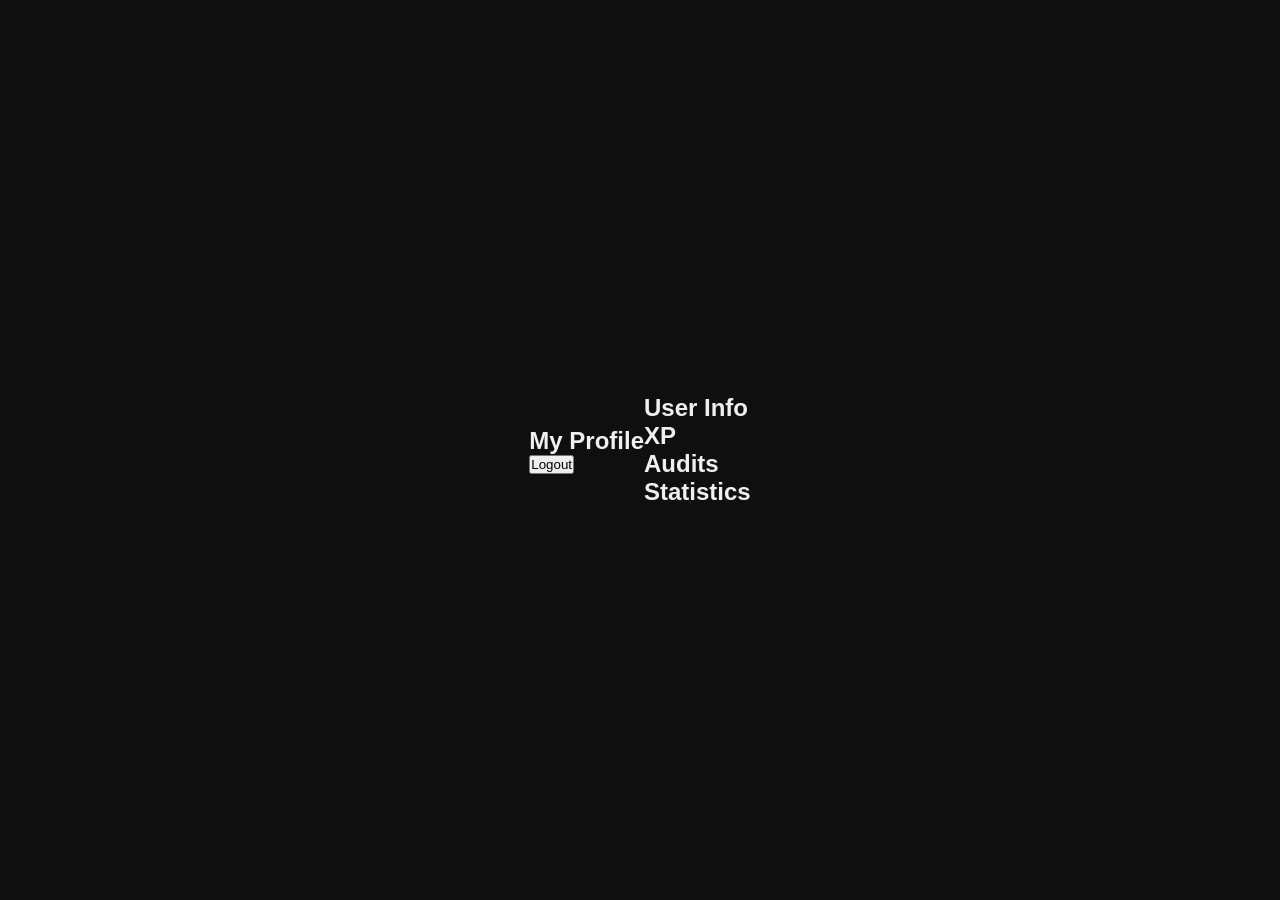
==== web/profile.html @ bc16f201 "feat(profile): add profile page HTML structure" ====
<!DOCTYPE html>
<html lang="en">
  <head>
    <meta charset="UTF-8" />
    <meta name="viewport" content="width=device-width, initial-scale=1.0" />
    <title>Profile</title>
    <link rel="stylesheet" href="css/style.css" />
  </head>
  <body>
    <header>
      <h1>My Profile</h1>
      <button onclick="logout()">Logout</button>
    </header>

    <main>
      <section id="user-info">
        <h2>User Info</h2>
      </section>

      <section id="xp">
        <h2>XP</h2>
      </section>

      <section id="audits">
        <h2>Audits</h2>
      </section>

      <section id="graphs">
        <h2>Statistics</h2>
      </section>
    </main>

    <script src="../js/auth.js"></script>
    <script src="../js/queries.js"></script>
    <script src="../js/profile.js"></script>
    <script src="../js/graphs.js"></script>
  </body>
</html>
---- web/css/style.css ----
* {
  margin: 0;
  padding: 0;
  box-sizing: border-box;
}

body {
  min-height: 100vh;
  display: flex;
  align-items: center;
  justify-content: center;
  background-color: #0f0f0f;
  font-family: 'Segoe UI', sans-serif;
  color: #f0f0f0;
}

.login-container {
  background-color: #1a1a1a;
  padding: 2.5rem 2rem;
  border-radius: 8px;
  width: 100%;
  max-width: 380px;
  display: flex;
  flex-direction: column;
  gap: 1.5rem;
}

h1 {
  font-size: 1.5rem;
  font-weight: 600;
  text-align: center;
}

form {
  display: flex;
  flex-direction: column;
  gap: 1rem;
}

input {
  padding: 0.75rem 1rem;
  border-radius: 6px;
  border: 1px solid #2e2e2e;
  background-color: #111;
  color: #f0f0f0;
  font-size: 0.95rem;
  outline: none;
  transition: border-color 0.2s;
}

input:focus {
  border-color: #555;
}

button[type='submit'] {
  padding: 0.75rem;
  border-radius: 6px;
  border: none;
  background-color: #f0f0f0;
  color: #0f0f0f;
  font-size: 0.95rem;
  font-weight: 600;
  cursor: pointer;
  transition: background-color 0.2s;
}

button[type='submit']:hover {
  background-color: #d4d4d4;
}

.error {
  color: #e05555;
  font-size: 0.85rem;
  text-align: center;
}

.hidden {
  display: none;
}
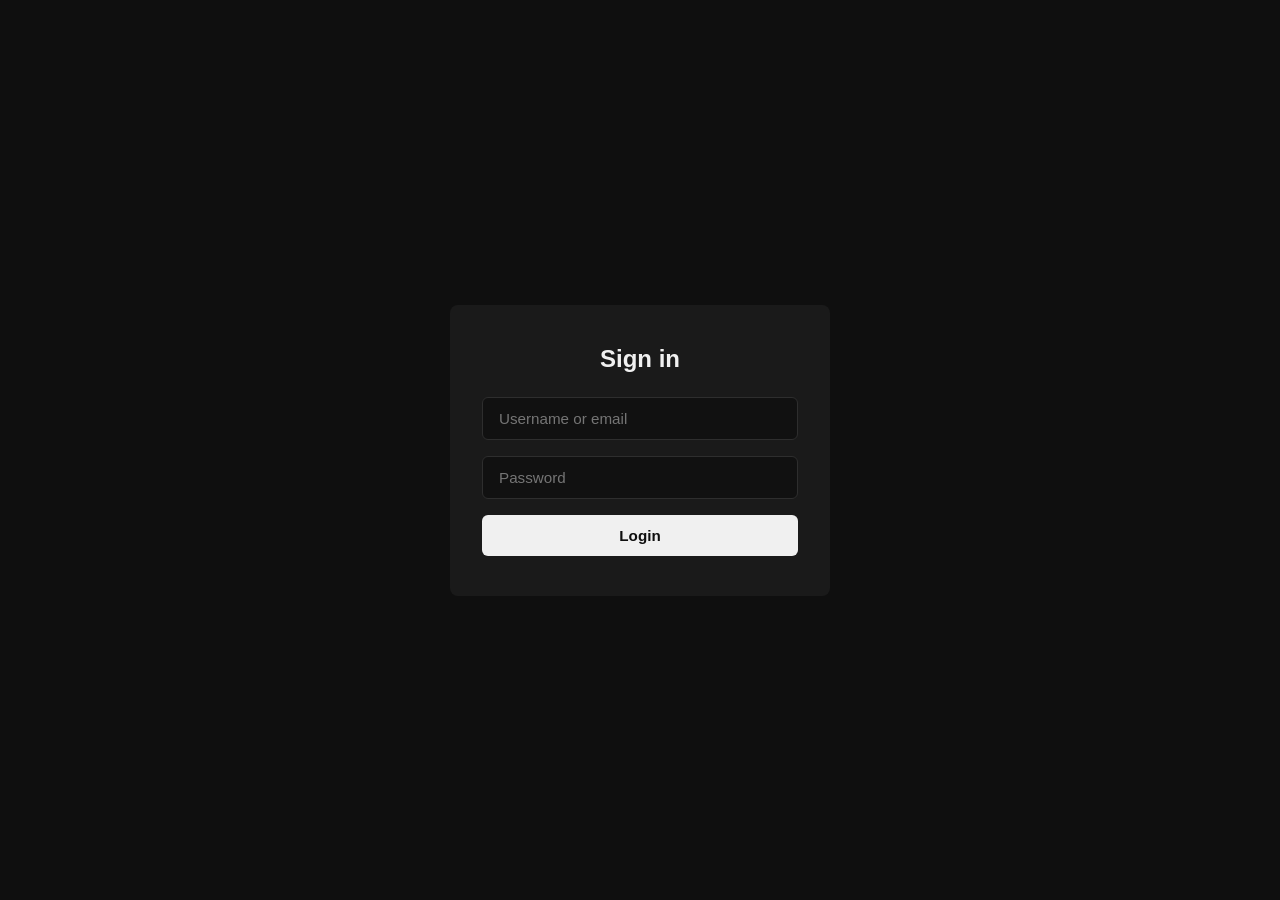
==== commit fcf43b9a: "feat(ui): display info sections in a 3-column grid" ====
--- a/web/profile.html
+++ b/web/profile.html
@@ -13,17 +13,19 @@
     </header>
 
     <main>
-      <section id="user-info">
-        <h2>User Info</h2>
-      </section>
+      <div class="info-grid">
+        <section id="user-info">
+          <h2>User Info</h2>
+        </section>
 
-      <section id="xp">
-        <h2>XP</h2>
-      </section>
+        <section id="xp">
+          <h2>XP</h2>
+        </section>
 
-      <section id="audits">
-        <h2>Audits</h2>
-      </section>
+        <section id="audits">
+          <h2>Audits</h2>
+        </section>
+      </div>
 
       <section id="graphs">
         <h2>Statistics</h2>
--- a/web/css/style.css
+++ b/web/css/style.css
@@ -6,12 +6,15 @@
 
 body {
   min-height: 100vh;
+  background-color: #0f0f0f;
+  font-family: 'Segoe UI', sans-serif;
+  color: #f0f0f0;
+}
+
+body.login-page {
   display: flex;
   align-items: center;
   justify-content: center;
-  background-color: #0f0f0f;
-  font-family: 'Segoe UI', sans-serif;
-  color: #f0f0f0;
 }
 
 .login-container {
@@ -77,3 +80,87 @@
 .hidden {
   display: none;
 }
+
+/* --- Profile page --- */
+
+header {
+  position: fixed;
+  top: 0;
+  left: 0;
+  right: 0;
+  display: flex;
+  align-items: center;
+  justify-content: space-between;
+  padding: 1rem 2rem;
+  background-color: #1a1a1a;
+  border-bottom: 1px solid #2e2e2e;
+}
+
+header h1 {
+  font-size: 1.2rem;
+  font-weight: 600;
+}
+
+header button {
+  padding: 0.5rem 1rem;
+  border-radius: 6px;
+  border: 1px solid #2e2e2e;
+  background-color: transparent;
+  color: #f0f0f0;
+  font-size: 0.85rem;
+  cursor: pointer;
+  transition: background-color 0.2s;
+}
+
+header button:hover {
+  background-color: #2e2e2e;
+}
+
+main {
+  margin: 5rem auto 2rem;
+  padding: 2rem;
+  display: flex;
+  flex-direction: column;
+  gap: 2rem;
+  max-width: 900px;
+  width: 100%;
+}
+
+.info-grid {
+  display: grid;
+  grid-template-columns: repeat(3, 1fr);
+  gap: 1.5rem;
+}
+
+section {
+  background-color: #1a1a1a;
+  border-radius: 8px;
+  padding: 1.5rem;
+  display: flex;
+  flex-direction: column;
+  gap: 0.75rem;
+}
+
+section h2 {
+  font-size: 1rem;
+  font-weight: 600;
+  color: #aaa;
+  text-transform: uppercase;
+  letter-spacing: 0.05em;
+}
+
+section p {
+  font-size: 0.95rem;
+  color: #f0f0f0;
+}
+
+svg {
+  display: block;
+  overflow: visible;
+}
+
+#graphs {
+  display: flex;
+  flex-direction: column;
+  gap: 2rem;
+}
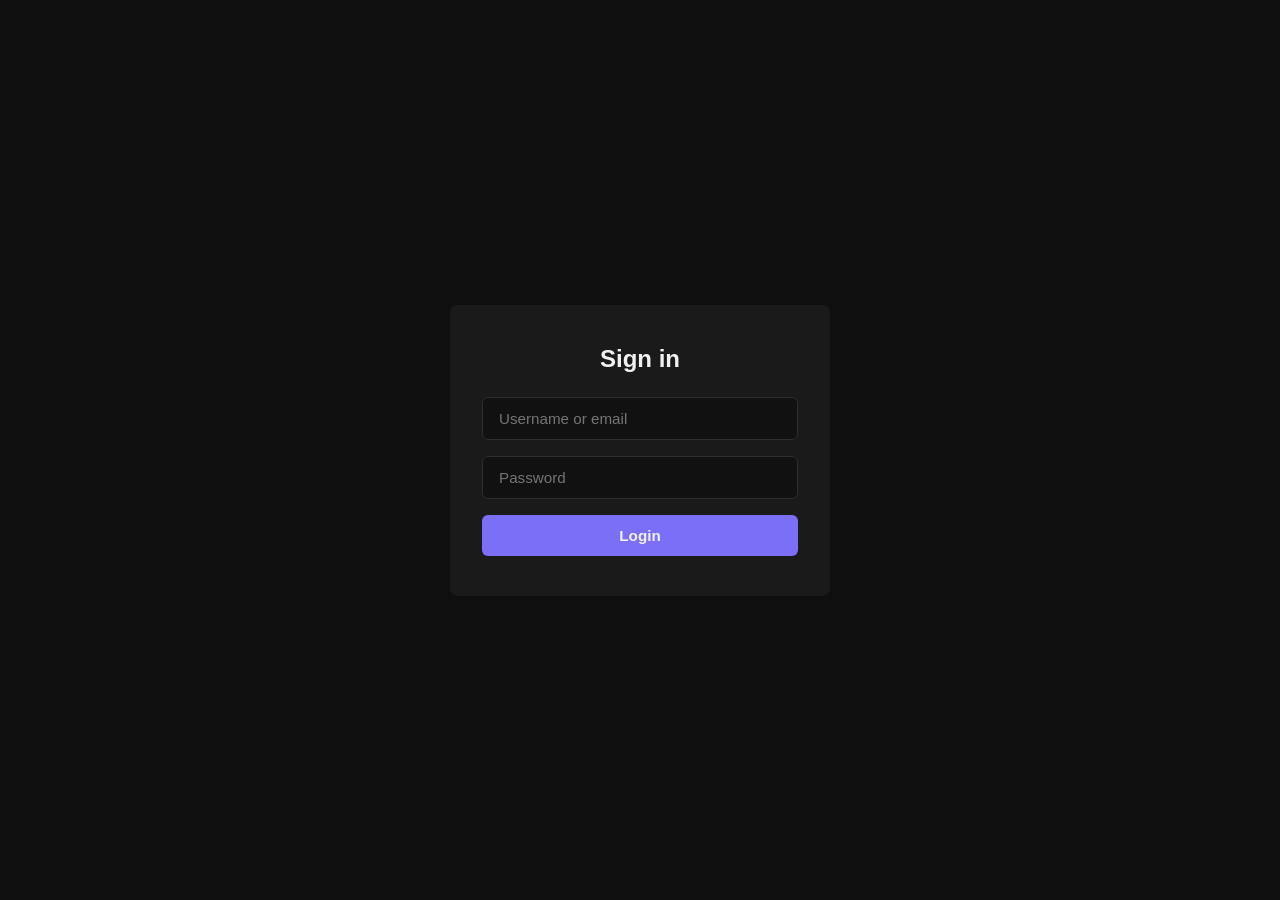
==== commit 83c89785: "feat(hosting): move js/ into web/ and update script paths" ====
--- a/web/profile.html
+++ b/web/profile.html
@@ -32,9 +32,9 @@
       </section>
     </main>
 
-    <script src="../js/auth.js"></script>
-    <script src="../js/queries.js"></script>
-    <script src="../js/profile.js"></script>
-    <script src="../js/graphs.js"></script>
+    <script src="js/auth.js"></script>
+    <script src="js/queries.js"></script>
+    <script src="js/profile.js"></script>
+    <script src="js/graphs.js"></script>
   </body>
 </html>
--- a/web/css/style.css
+++ b/web/css/style.css
@@ -1,3 +1,14 @@
+:root {
+  --color-bg: #0f0f0f;
+  --color-surface: #1a1a1a;
+  --color-border: #2e2e2e;
+  --color-text: #f0f0f0;
+  --color-muted: #666;
+  --color-accent: #7c6ff7;
+  --color-accent-light: #2c57f3;
+  --color-label: #809df4;
+}
+
 * {
   margin: 0;
   padding: 0;
@@ -6,9 +17,9 @@
 
 body {
   min-height: 100vh;
-  background-color: #0f0f0f;
+  background-color: var(--color-bg);
   font-family: 'Segoe UI', sans-serif;
-  color: #f0f0f0;
+  color: var(--color-text);
 }
 
 body.login-page {
@@ -18,7 +29,7 @@
 }
 
 .login-container {
-  background-color: #1a1a1a;
+  background-color: var(--color-surface);
   padding: 2.5rem 2rem;
   border-radius: 8px;
   width: 100%;
@@ -43,24 +54,24 @@
 input {
   padding: 0.75rem 1rem;
   border-radius: 6px;
-  border: 1px solid #2e2e2e;
+  border: 1px solid var(--color-border);
   background-color: #111;
-  color: #f0f0f0;
+  color: var(--color-text);
   font-size: 0.95rem;
   outline: none;
   transition: border-color 0.2s;
 }
 
 input:focus {
-  border-color: #555;
+  border-color: var(--color-accent);
 }
 
 button[type='submit'] {
   padding: 0.75rem;
   border-radius: 6px;
   border: none;
-  background-color: #f0f0f0;
-  color: #0f0f0f;
+  background-color: var(--color-accent);
+  color: var(--color-text);
   font-size: 0.95rem;
   font-weight: 600;
   cursor: pointer;
@@ -68,7 +79,7 @@
 }
 
 button[type='submit']:hover {
-  background-color: #d4d4d4;
+  background-color: var(--color-accent-light);
 }
 
 .error {
@@ -92,28 +103,29 @@
   align-items: center;
   justify-content: space-between;
   padding: 1rem 2rem;
-  background-color: #1a1a1a;
-  border-bottom: 1px solid #2e2e2e;
+  background-color: var(--color-surface);
+  border-bottom: 1px solid var(--color-border);
 }
 
 header h1 {
   font-size: 1.2rem;
   font-weight: 600;
+  color: var(--color-accent-light);
 }
 
 header button {
   padding: 0.5rem 1rem;
   border-radius: 6px;
-  border: 1px solid #2e2e2e;
+  border: 1px solid var(--color-border);
   background-color: transparent;
-  color: #f0f0f0;
+  color: var(--color-text);
   font-size: 0.85rem;
   cursor: pointer;
   transition: background-color 0.2s;
 }
 
 header button:hover {
-  background-color: #2e2e2e;
+  background-color: var(--color-border);
 }
 
 main {
@@ -133,25 +145,43 @@
 }
 
 section {
-  background-color: #1a1a1a;
+  background-color: var(--color-surface);
   border-radius: 8px;
   padding: 1.5rem;
+  border: 1px solid var(--color-border);
   display: flex;
   flex-direction: column;
   gap: 0.75rem;
 }
 
 section h2 {
-  font-size: 1rem;
+  font-size: 0.85rem;
   font-weight: 600;
-  color: #aaa;
+  color: var(--color-accent-light);
+  text-transform: uppercase;
+  letter-spacing: 0.08em;
+  text-align: center;
+  padding-bottom: 0.75rem;
+  border-bottom: 1px solid var(--color-border);
+}
+
+section p {
+  display: flex;
+  flex-direction: column;
+  gap: 0.2rem;
+}
+
+.label {
+  font-size: 0.75rem;
+  color: var(--color-label);
   text-transform: uppercase;
   letter-spacing: 0.05em;
 }
 
-section p {
-  font-size: 0.95rem;
-  color: #f0f0f0;
+.value {
+  font-size: 1.4rem;
+  font-weight: 600;
+  color: var(--color-text);
 }
 
 svg {
